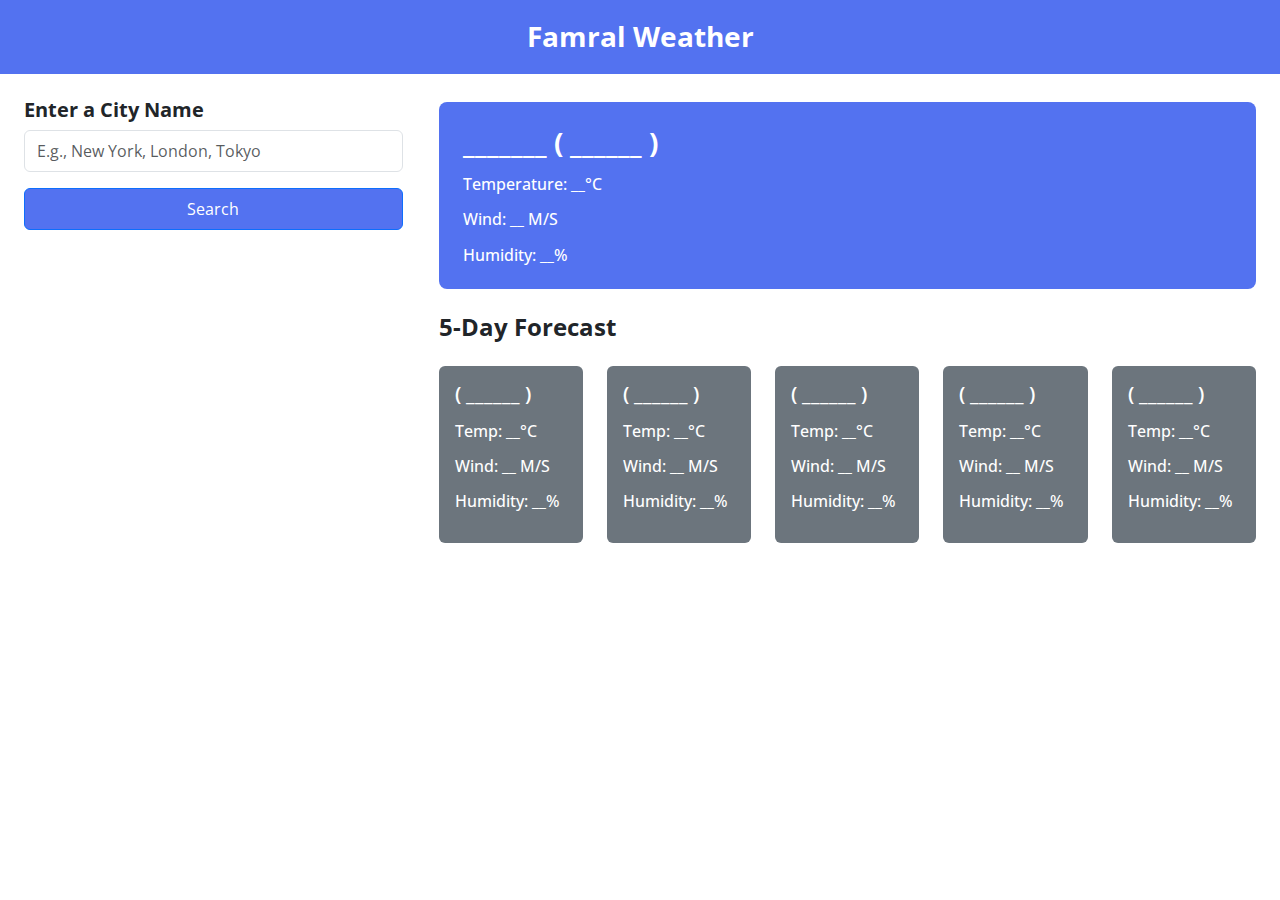
==== weather/index.html @ 95082ec9 "Add files via upload" ====
<!DOCTYPE html>
<!-- Coding By CodingNepal - www.codingnepalweb.com -->
<html lang="en" dir="ltr">
  <head>
    <meta charset="utf-8">
    <title>Famral Weather - Check Weather Forecast</title>
    <link rel="icon" type="image/x-icon" href="https://raw.githubusercontent.com/Famral/CDN/main/logo/famral-favicon-329x329.ico" />
    <link rel="stylesheet" href="style.css">
    <meta name="viewport" content="width=device-width, initial-scale=1.0">
    <link rel="stylesheet" href="https://cdn.jsdelivr.net/npm/bootstrap@5.1.3/dist/css/bootstrap.min.css">
    <script src="script.js" defer></script>
  </head>
  <body>
    <header class="custom-bg text-center py-3">
      <h1 class="fw-bold h3 text-white my-1">Famral Weather</h1>
    </header>
    <div class="container-fluid my-4 weather-data">
      <div class="row">
        <div class="col-xxl-3 col-md-4 px-lg-4">
          <h5 class="fw-bold">Enter a City Name</h5>
          <input type="text" id="city-input" class="py-2 form-control" placeholder="E.g., New York, London, Tokyo">
          <button id="search-btn" class="btn btn-primary custom-bg py-2 w-100 mt-3 mb-2">Search</button>
        </div>
        <div class="col-xxl-9 col-md-8 mt-md-1 mt-4 pe-lg-4">
          <div class="current-weather custom-bg text-white py-2 px-4 rounded-3">
            <div class="mt-3 d-flex justify-content-between">
              <div>
                <h3 class="fw-bold">_______ ( ______ )</h3>
                <h6 class="my-3 mt-3">Temperature: __°C</h6>
                <h6 class="my-3">Wind: __ M/S</h6>
                <h6 class="my-3">Humidity: __%</h6>
              </div>
          </div>
          </div>
          <h4 class="fw-bold my-4">5-Day Forecast</h4>
          <div class="days-forecast row row-cols-1 row-cols-sm-2 row-cols-lg-4 row-cols-xl-5 justify-content-between">
            <div class="col mb-3">
              <div class="card border-0 bg-secondary text-white">
                <div class="card-body p-3 text-white">
                  <h5 class="card-title fw-semibold">( ______ )</h5>
                  <h6 class="card-text my-3 mt-3">Temp: __°C</h6>
                  <h6 class="card-text my-3">Wind: __ M/S</h6>
                  <h6 class="card-text my-3">Humidity: __%</h6>
                </div>
              </div>
            </div>
            <div class="col mb-3">
              <div class="card border-0 bg-secondary text-white">
                <div class="card-body p-3 text-white">
                  <h5 class="card-title fw-semibold">( ______ )</h5>
                  <h6 class="card-text my-3 mt-3">Temp: __°C</h6>
                  <h6 class="card-text my-3">Wind: __ M/S</h6>
                  <h6 class="card-text my-3">Humidity: __%</h6>
                </div>
              </div>
            </div>
            <div class="col mb-3">
              <div class="card border-0 bg-secondary text-white">
                <div class="card-body p-3 text-white">
                  <h5 class="card-title fw-semibold">( ______ )</h5>
                  <h6 class="card-text my-3 mt-3">Temp: __°C</h6>
                  <h6 class="card-text my-3">Wind: __ M/S</h6>
                  <h6 class="card-text my-3">Humidity: __%</h6>
                </div>
              </div>
            </div>
            <div class="col mb-3">
              <div class="card border-0 bg-secondary text-white">
                <div class="card-body p-3 text-white">
                  <h5 class="card-title fw-semibold">( ______ )</h5>
                  <h6 class="card-text my-3 mt-3">Temp: __°C</h6>
                  <h6 class="card-text my-3">Wind: __ M/S</h6>
                  <h6 class="card-text my-3">Humidity: __%</h6>
                </div>
              </div>
            </div>
            <div class="col mb-3">
              <div class="card border-0 bg-secondary text-white">
                <div class="card-body p-3 text-white">
                  <h5 class="card-title fw-semibold">( ______ )</h5>
                  <h6 class="card-text my-3 mt-3">Temp: __°C</h6>
                  <h6 class="card-text my-3">Wind: __ M/S</h6>
                  <h6 class="card-text my-3">Humidity: __%</h6>
                </div>
              </div>
            </div>
          </div>
        </div>
      </div>
    </div>

  </body>
</html>
---- weather/style.css ----
/* Import Google font - Open Sans */
@import url('https://fonts.googleapis.com/css2?family=Open+Sans:wght@400;500;600;700;800&display=swap');

* {
  font-family: 'Open Sans', sans-serif;
}

.custom-bg {
  background: #5372F0 !important;
}

button.custom-bg:hover {
  background: #4366ef !important;
}

.current-weather img {
  max-width: 120px;
  margin-top: -15px;
}
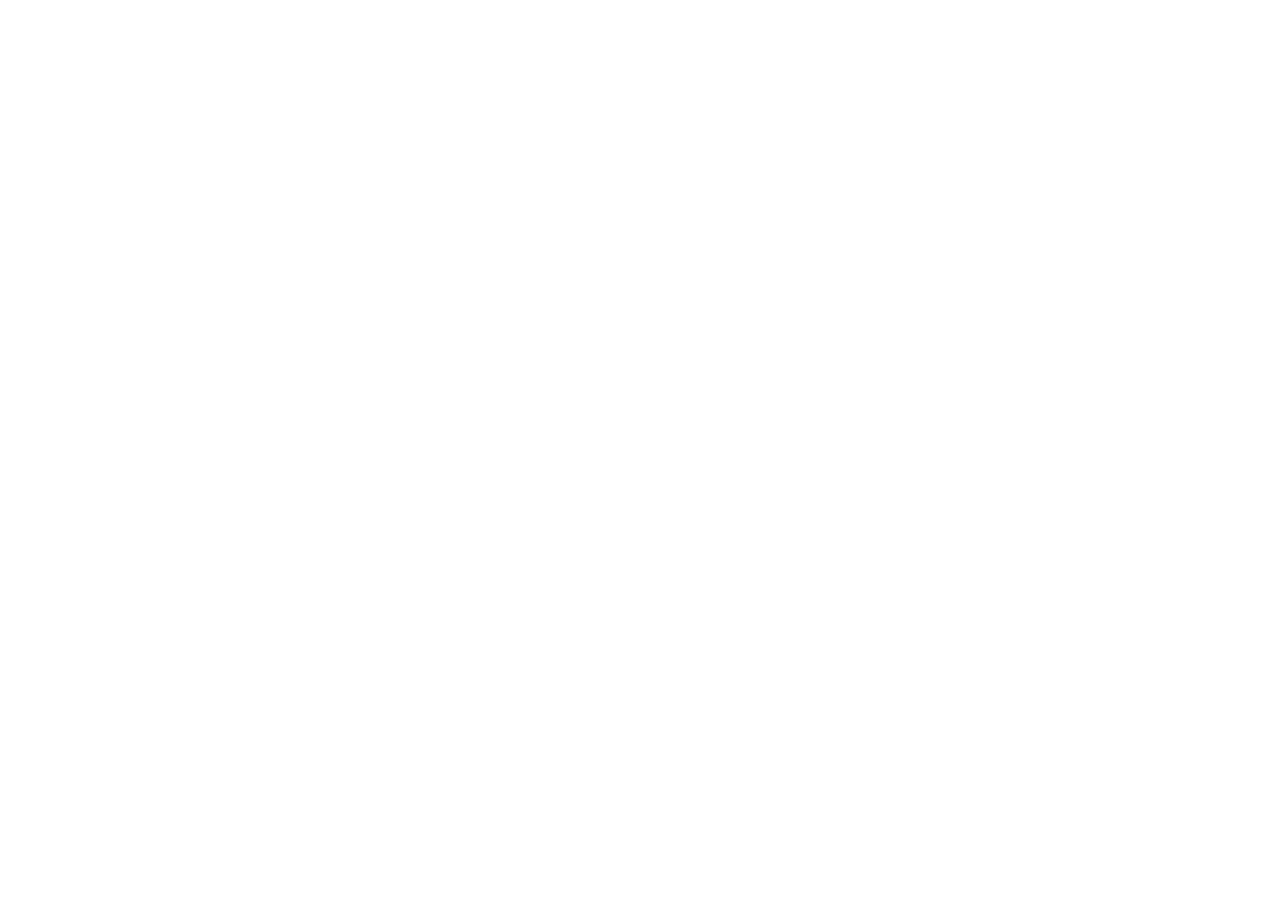
==== commit 52d9817e: "Update index.html" ====
--- a/weather/index.html
+++ b/weather/index.html
@@ -1,93 +1,22 @@
-<!DOCTYPE html>
-<!-- Coding By CodingNepal - www.codingnepalweb.com -->
-<html lang="en" dir="ltr">
-  <head>
-    <meta charset="utf-8">
-    <title>Famral Weather - Check Weather Forecast</title>
-    <link rel="icon" type="image/x-icon" href="https://raw.githubusercontent.com/Famral/CDN/main/logo/famral-favicon-329x329.ico" />
-    <link rel="stylesheet" href="style.css">
-    <meta name="viewport" content="width=device-width, initial-scale=1.0">
-    <link rel="stylesheet" href="https://cdn.jsdelivr.net/npm/bootstrap@5.1.3/dist/css/bootstrap.min.css">
-    <script src="script.js" defer></script>
-  </head>
-  <body>
-    <header class="custom-bg text-center py-3">
-      <h1 class="fw-bold h3 text-white my-1">Famral Weather</h1>
-    </header>
-    <div class="container-fluid my-4 weather-data">
-      <div class="row">
-        <div class="col-xxl-3 col-md-4 px-lg-4">
-          <h5 class="fw-bold">Enter a City Name</h5>
-          <input type="text" id="city-input" class="py-2 form-control" placeholder="E.g., New York, London, Tokyo">
-          <button id="search-btn" class="btn btn-primary custom-bg py-2 w-100 mt-3 mb-2">Search</button>
-        </div>
-        <div class="col-xxl-9 col-md-8 mt-md-1 mt-4 pe-lg-4">
-          <div class="current-weather custom-bg text-white py-2 px-4 rounded-3">
-            <div class="mt-3 d-flex justify-content-between">
-              <div>
-                <h3 class="fw-bold">_______ ( ______ )</h3>
-                <h6 class="my-3 mt-3">Temperature: __°C</h6>
-                <h6 class="my-3">Wind: __ M/S</h6>
-                <h6 class="my-3">Humidity: __%</h6>
-              </div>
-          </div>
-          </div>
-          <h4 class="fw-bold my-4">5-Day Forecast</h4>
-          <div class="days-forecast row row-cols-1 row-cols-sm-2 row-cols-lg-4 row-cols-xl-5 justify-content-between">
-            <div class="col mb-3">
-              <div class="card border-0 bg-secondary text-white">
-                <div class="card-body p-3 text-white">
-                  <h5 class="card-title fw-semibold">( ______ )</h5>
-                  <h6 class="card-text my-3 mt-3">Temp: __°C</h6>
-                  <h6 class="card-text my-3">Wind: __ M/S</h6>
-                  <h6 class="card-text my-3">Humidity: __%</h6>
-                </div>
-              </div>
-            </div>
-            <div class="col mb-3">
-              <div class="card border-0 bg-secondary text-white">
-                <div class="card-body p-3 text-white">
-                  <h5 class="card-title fw-semibold">( ______ )</h5>
-                  <h6 class="card-text my-3 mt-3">Temp: __°C</h6>
-                  <h6 class="card-text my-3">Wind: __ M/S</h6>
-                  <h6 class="card-text my-3">Humidity: __%</h6>
-                </div>
-              </div>
-            </div>
-            <div class="col mb-3">
-              <div class="card border-0 bg-secondary text-white">
-                <div class="card-body p-3 text-white">
-                  <h5 class="card-title fw-semibold">( ______ )</h5>
-                  <h6 class="card-text my-3 mt-3">Temp: __°C</h6>
-                  <h6 class="card-text my-3">Wind: __ M/S</h6>
-                  <h6 class="card-text my-3">Humidity: __%</h6>
-                </div>
-              </div>
-            </div>
-            <div class="col mb-3">
-              <div class="card border-0 bg-secondary text-white">
-                <div class="card-body p-3 text-white">
-                  <h5 class="card-title fw-semibold">( ______ )</h5>
-                  <h6 class="card-text my-3 mt-3">Temp: __°C</h6>
-                  <h6 class="card-text my-3">Wind: __ M/S</h6>
-                  <h6 class="card-text my-3">Humidity: __%</h6>
-                </div>
-              </div>
-            </div>
-            <div class="col mb-3">
-              <div class="card border-0 bg-secondary text-white">
-                <div class="card-body p-3 text-white">
-                  <h5 class="card-title fw-semibold">( ______ )</h5>
-                  <h6 class="card-text my-3 mt-3">Temp: __°C</h6>
-                  <h6 class="card-text my-3">Wind: __ M/S</h6>
-                  <h6 class="card-text my-3">Humidity: __%</h6>
-                </div>
-              </div>
-            </div>
-          </div>
-        </div>
-      </div>
-    </div>
+<!doctype html>
+<html lang="en">
 
-  </body>
-</html>+<head>
+    <meta charset="utf-8" />
+    <link rel="icon" href="https://raw.githubusercontent.com/Famral/CDN/main/logo/famral-favicon-329x329.ico" />
+    <meta name="viewport" content="width=device-width,initial-scale=1" />
+    <meta name="theme-color" content="#000000" />
+    <meta name="description" content="Weather Information Service by Famral" />
+    <link rel="apple-touch-icon" href="https://raw.githubusercontent.com/Famral/CDN/main/logo/famral-500x500.png" />
+    <link rel="manifest" href="/manifest.json" />
+    <title>Famral Weather</title>
+    <script defer="defer" src="/static/js/main.19abf989.js"></script>
+    <link href="/static/css/main.464442f8.css" rel="stylesheet">
+</head>
+
+<body>
+    <noscript>You need to enable JavaScript to run this app.</noscript>
+    <div id="root"></div>
+</body>
+
+</html>
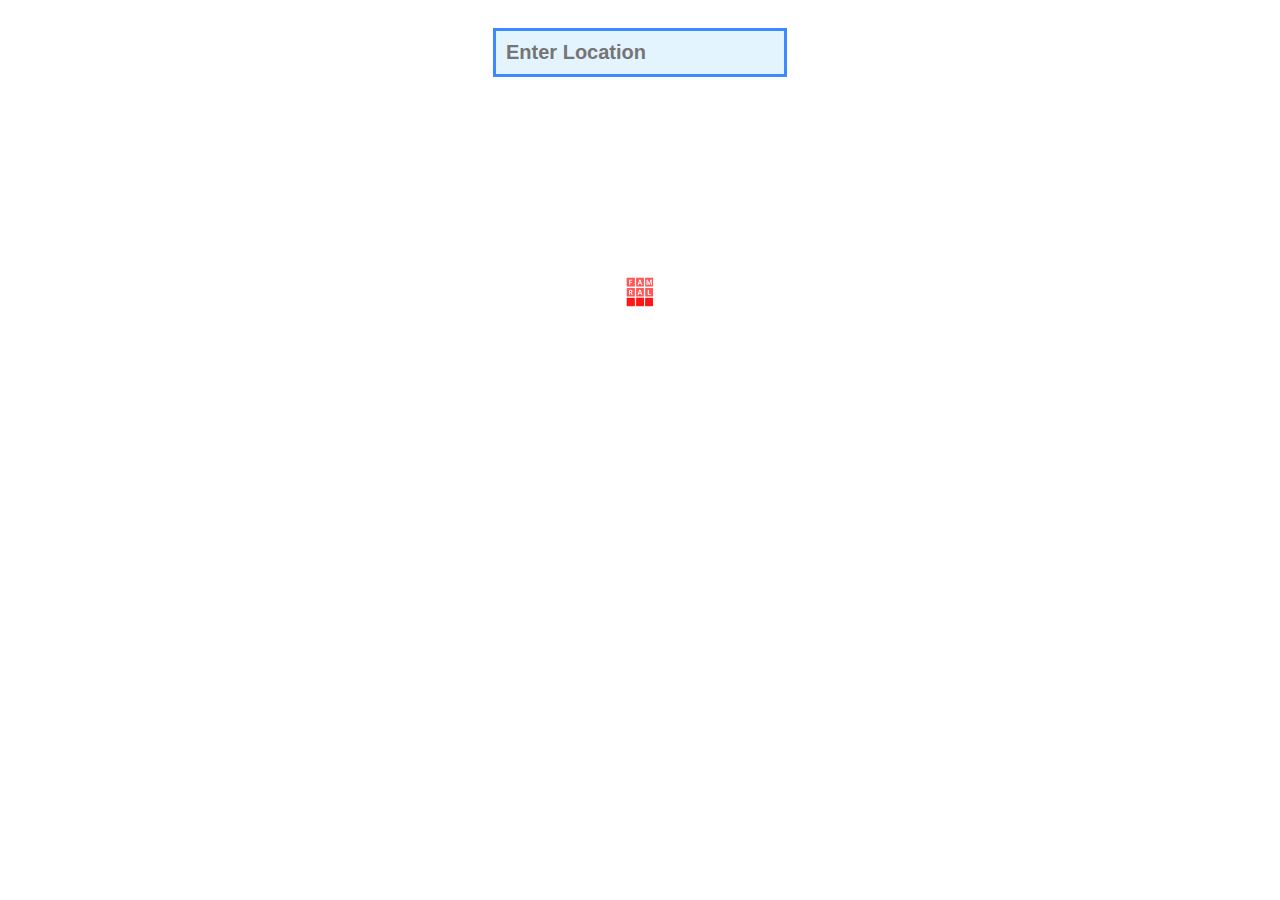
==== commit 8fb12a98: "Update index.html" ====
--- a/weather/index.html
+++ b/weather/index.html
@@ -10,8 +10,8 @@
     <link rel="apple-touch-icon" href="https://raw.githubusercontent.com/Famral/CDN/main/logo/famral-500x500.png" />
     <link rel="manifest" href="/manifest.json" />
     <title>Famral Weather</title>
-    <script defer="defer" src="/static/js/main.19abf989.js"></script>
-    <link href="/static/css/main.464442f8.css" rel="stylesheet">
+    <script defer="defer" src="./main.19abf989.js"></script>
+    <link href="./main.464442f8.css" rel="stylesheet">
 </head>
 
 <body>
--- a/weather/main.464442f8.css
+++ b/weather/main.464442f8.css
@@ -0,0 +1,224 @@
+* {
+    font-family: Arial, Helvetica, sans-serif !important
+}
+
+#App {
+    flex-direction: column;
+    padding: 20px;
+    text-align: center
+}
+
+#App,
+form {
+    align-items: center;
+    display: flex;
+    justify-content: center
+}
+
+form {
+    width: 100%
+}
+
+input {
+    font-family: Arial, Helvetica, sans-serif;
+    font-size: 20px;
+    font-weight: 700;
+    padding: 10px
+}
+
+button,
+input {
+    background-color: #e4f4ff;
+    border: 3px solid #3c8aff
+}
+
+button {
+    font-size: 20px
+}
+
+.card * {
+    font-family: Segoe UI, Tahoma, Geneva, Verdana, sans-serif !important
+}
+
+.card {
+    border: 0;
+    border-radius: 20px;
+    box-shadow: 0 2px 4px 0 #4f75a3;
+    display: flex;
+    flex-direction: row;
+    font-weight: 500;
+    justify-content: space-between;
+    margin: 10px;
+    max-width: calc(100vw - 90px);
+    padding: 30px;
+    width: 450px
+}
+
+.card>.location {
+    max-width: 50%
+}
+
+.card>.location>.city {
+    font-size: 30px
+}
+
+.card>.location * {
+    margin: 6px
+}
+
+.card>.location>.flex>.region {
+    font-size: 20px
+}
+
+.card>.location>.flex>.country {
+    font-size: 25px
+}
+
+.card>.location>.timed {
+    font-size: 13px;
+    font-weight: 900
+}
+
+.card>.info>.condition>.status {
+    font-size: 20px;
+    margin-bottom: 10px
+}
+
+@media (max-width:500px) {
+    .card {
+        align-items: center;
+        flex-direction: column-reverse;
+        margin: 10px auto;
+        overflow: auto
+    }
+
+    .card>.location>.timed {
+        font-size: 13px;
+        font-weight: 900
+    }
+
+    .card>.location {
+        line-height: 35px;
+        margin: 10px 0;
+        max-width: 100%;
+        text-align: left
+    }
+
+    .card>.location * {
+        margin: 0
+    }
+
+    .card>.location>.flex {
+        flex-direction: column;
+        line-height: 30px
+    }
+
+    .card>.location>.city {
+        font-size: 38px;
+        margin-bottom: 10px
+    }
+
+    .card>.location>.flex>.region {
+        font-size: 23px
+    }
+
+    .card>.location>.flex>.country {
+        font-size: 20px
+    }
+}
+
+.flex {
+    display: flex;
+    flex-direction: row
+}
+
+.temp {
+    font-size: 50px
+}
+
+table>tbody {
+    text-align: left
+}
+
+table>tbody>tr>td {
+    padding: 5px 8px
+}
+
+.btn-save {
+    border: 0;
+    box-shadow: 0 3px 3px 0 rgb(0, 0, 117);
+    color: #006;
+    font-size: 18px;
+    font-weight: 700;
+    padding: 10px;
+    width: -webkit-max-content;
+    width: max-content;
+    width: 100%
+}
+
+.card-cover {
+    display: flex;
+    flex-direction: column
+}
+
+img.linkb-icon {
+    height: 30px;
+    margin-top: 200px;
+    width: 60px
+}
+
+#linkb,
+img.wicon {
+    height: 64px;
+    max-height: 64px;
+    max-width: 64px;
+    width: 64px
+}
+
+.loading {
+    height: 15px
+}
+
+.bar {
+    -webkit-animation-duration: 4s;
+    animation-duration: 4s;
+    -webkit-animation-iteration-count: infinite;
+    animation-iteration-count: infinite;
+    -webkit-animation-name: bar;
+    animation-name: bar;
+    -webkit-animation-timing-function: linear;
+    animation-timing-function: linear;
+    background-color: #0059ff;
+    height: 8px;
+    width: 30px
+}
+
+@-webkit-keyframes bar {
+    0% {
+        width: 0
+    }
+
+    50% {
+        width: 100%
+    }
+
+    to {
+        width: 0
+    }
+}
+
+@keyframes bar {
+    0% {
+        width: 0
+    }
+
+    50% {
+        width: 100%
+    }
+
+    to {
+        width: 0
+    }
+}
+
+/*# sourceMappingURL=main.464442f8.css.map*/